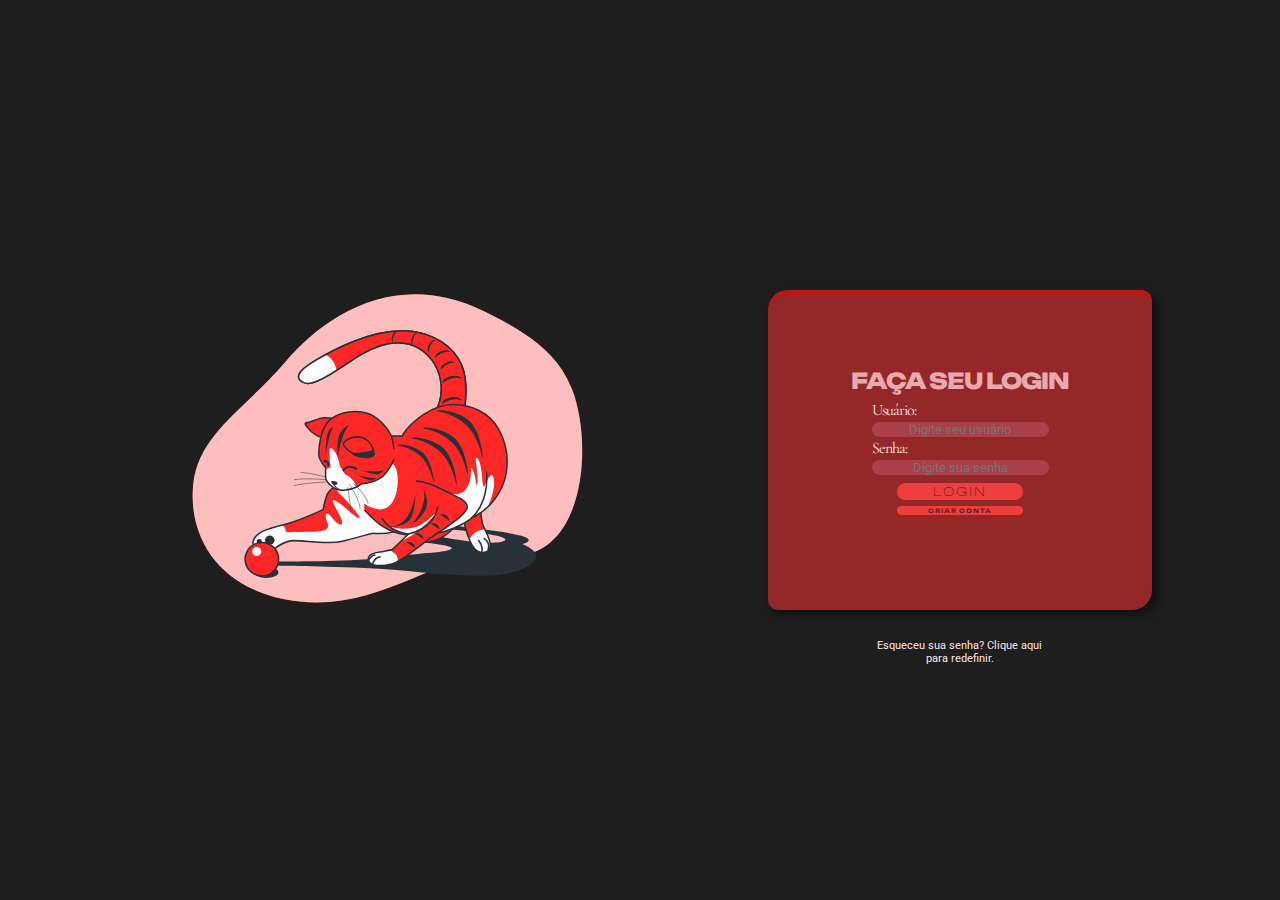
==== index.html @ e5beca06 "Add files via upload" ====
<!DOCTYPE html>
<html lang="pt-br">
<head>
    <title>Área de login</title>
    <meta charset="UTF-8">
    <link rel="stylesheet" href="style.css">
</head>
<body>
    <main class="telaLogin">
        <div class="loginEsquerdo">
            <div class="imgLogo"></div>
        </div>

        <div class="loginDireito">
            <div class="cardLogin">
                <h1>Faça seu login</h1>
                
                <div class="textfield">
                    <label for="user">Usuário:<br></label>
                    <input type="text" name="usuario" placeholder="Digite seu usuário">
                </div>
                
                <div class="textfield">
                    <label for="senha">Senha:<br></label>
                    <input type="password" name="senha" placeholder="Digite sua senha">
                </div>
                
                <div class="botoes">
                    <button class="btn-login" onclick="login()">Login</button>
                    <button class="btn-account" onclick="createAccountPage()">Criar conta</button>
                </div>

                <div class="warningPassword">
                    <p>Esqueceu sua senha? Clique aqui para redefinir.</p>
                </div>
            </div>

        </div>
    </main>
    <script src="script.js"></script>
</body>
</html>
---- style.css ----
@import url('https://fonts.googleapis.com/css2?family=Cormorant+Garamond:wght@300;400&display=swap');
@import url('https://fonts.googleapis.com/css2?family=Unbounded&display=swap');
@import url('https://fonts.googleapis.com/css2?family=Roboto&display=swap');

* {
    padding: 0;
    margin: 0;
    box-sizing: border-box;
}

.telaLogin {
    width: 100vw;
    height: 100vh;
    background-color: #1e1e1e;
    display: flex;
    justify-content: center;
    align-items: center;
}

.loginEsquerdo {
    width: 50vw;
    height: 100vh;
    display: flex;
    justify-content: center;
    align-items: center;
    flex-direction: column;
}

.loginDireito {
    width: 50vw;
    height: 100vh;
    background-color: #1e1e1e;
    display: flex;
    justify-content: center;
    align-items: center;
}

.cardLogin {
    width: 60%;
    height: 30%;
    display: flex;
    justify-content: center;
    align-items: center;
    flex-direction: column;
    padding: 30px 35px;
    background-color: #942727;
    border-radius: 20px 10px;
    box-shadow: 5px 5px 10px #0000007e;
    border-top: 5px solid #BD1616;;
}

.cardLogin h1 {
    padding-bottom: 10px;
    font-family: 'Unbounded', cursive;
    font-weight: 800;
    text-transform: uppercase;
    
    font-size: 150%;
    padding-top: 25px;
    margin-top: -20px;
    letter-spacing: -1px;
    color: #e9aaaf;
}

.imgLogo {
    background-image: url(imgs/gaming-animate1.svg);
    background-repeat: no-repeat;
    width: 80vw;
    height: 40vw;
    margin-left: 100%;
}

.texfield {
    width: 100%;
    display: flex;
    flex-direction: column;
    align-items: flex-start;
    justify-content: center;
}

.textfield label {
    font-family: 'Cormorant Garamond', serif;
    font-weight: 400;
    letter-spacing: -1px;
    color: #FFE6E6;
    font-size: 120%;
}

.textfield input {
    color: #FFE6E6;
    font-family: 'Roboto', sans-serif;
    border: 0;
    box-shadow: 0;
    border-radius: 8px;
    background-color: #a9414a;
    text-align: center;
}

.botoes {
    height: 25%;
    width: 50%;
    display: inline-block;
    justify-content: center;
    align-items: center;
    margin: 0 10% 0 20%;
}

.btn-login {
    width: 60%;
    padding: 2px 0px;
    margin: 10px 10% 2% 10%;
    border: none;
    border-radius: 16px;
    outline: none;
    text-transform: uppercase;
    font-weight: 800;
    letter-spacing: 2px;
    background-color: #ef3e3e;
    color: #6d2020;
    cursor: pointer;
    box-shadow: 0px 10px 30px -12px rgb(15, 81, 15);

    font-weight: 700;
    font-family: 'Unbounded', cursive;
    font-weight: 100;
}

.btn-account {
    width: 60%;
    padding: 2px 0px;
    margin-bottom: 0;
    margin: 6px 10% 0px 10%;
    border: none;
    border-radius: 16px;
    outline: none;
    text-transform: uppercase;
    font-weight: 800;
    letter-spacing: 1px;
    background-color: #ef3e3e;
    color: #6d2020;
    cursor: pointer;
    box-shadow: 0px 10px 30px -12px rgb(15, 81, 15);

    font-weight: 700;
    font-family: 'Unbounded', cursive;
    font-size: 50%;
}

.warningPassword {
    width: 60%;
    padding: 0;
    margin: auto;
    position: relative;
    top: 35%;

    color: #FFE6E6;
    font-family: 'Roboto', sans-serif;
    text-align: center;
    font-size: 11px;
}

@media screen and (max-width: 1300px){
    .cardLogin{
        height: 25vw;
    }

    .cardLogin h1 {
        font-size: 22px;
        padding: 0;
        margin: 0;
        text-align: center;
        padding-bottom: 6px;
        padding-top: 42px;
    }

    .cardLogin label {
        font-size: 100%;
    }

    .botoes{
        margin-top: 2%;
    }

    .btn-login{
        margin-top: auto;
        width: 150%;
        font-size: 12px;
    }

    .btn-account{
        margin-top: auto;
        width: 150%;
        font-size: 6px;
        top: -1px;
    }

    .btn-login, .btn-account{
        width: 80%;
        padding: 1px;
        margin: auto;
        position: relative;
    }

}

@media screen and (max-width: 700px){
    .cardLogin{
        height: 75%;
        width: 75%;
        text-align: center;
        font-size: 15px;
    }

    .cardLogin h1 {
        font-size: 120%;
        margin-top: -42px;
    }

    .cardLogin label {
        font-size: 100%;
    }

    .btn-login{
        margin-top: auto;
        top: 20%; right: 30%;
        width: 150%;
        font-size: 12px;
    }

    .btn-account{
        margin-top: auto;
        top: 15%;
        right: 30%;
        width: 150%;
        font-size: 6px;
    }
  

}

@media screen and (max-width: 650px){
    .warningPassword{
        display: none;
    }
}

@media screen and (max-width: 400px){
    .cardLogin{
        height: 90%;
        width: 75%;
        text-align: center;
        font-size: 5px;
    }
    
    .cardLogin label {
        font-size: 200%;
    }

    .cardLogin h1 {
        margin-top: -40px;
        line-height: 15px;
        text-align: center;
        font-size: 300%;
        margin-bottom: 0;
        padding-bottom: 5px;
    }

    .cardLogin input {
        width: 100%;
        height: 40%;
        font-size: 5px;
        padding-bottom: 4%;
        text-align: center;
        vertical-align: middle;
        border: 0;
    }

    .texfield{
        margin: 0;
        padding: 0;
    }

    .botoes{
        width: 70%;
    }

    .btn-login{
        margin-top: auto;
        top: 25%; right: 30%;
        width: 150%;
        font-size: 6px;
        letter-spacing: 1px;
    }

    .btn-account{
        margin-top: auto;
        top: 50%;
        right: 30%;
        width: 150%;
        font-size: 4px;
    }
}
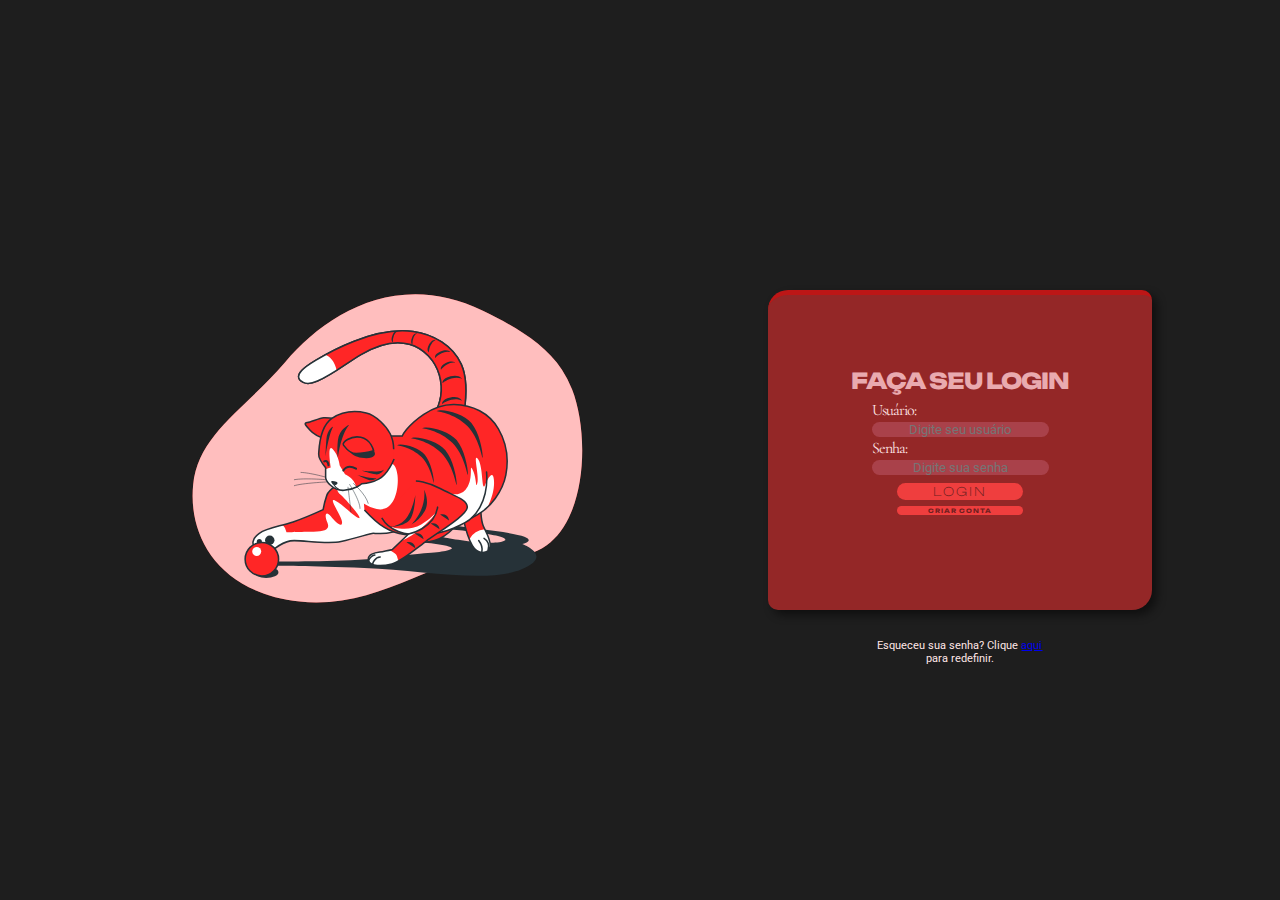
==== commit b5ae8664: "Add files via upload" ====
--- a/index.html
+++ b/index.html
@@ -31,7 +31,7 @@
                 </div>
 
                 <div class="warningPassword">
-                    <p>Esqueceu sua senha? Clique aqui para redefinir.</p>
+                    <p>Esqueceu sua senha? Clique <a href="pages/forgot/forgot.html">aqui</a> para redefinir.</p>
                 </div>
             </div>
 
